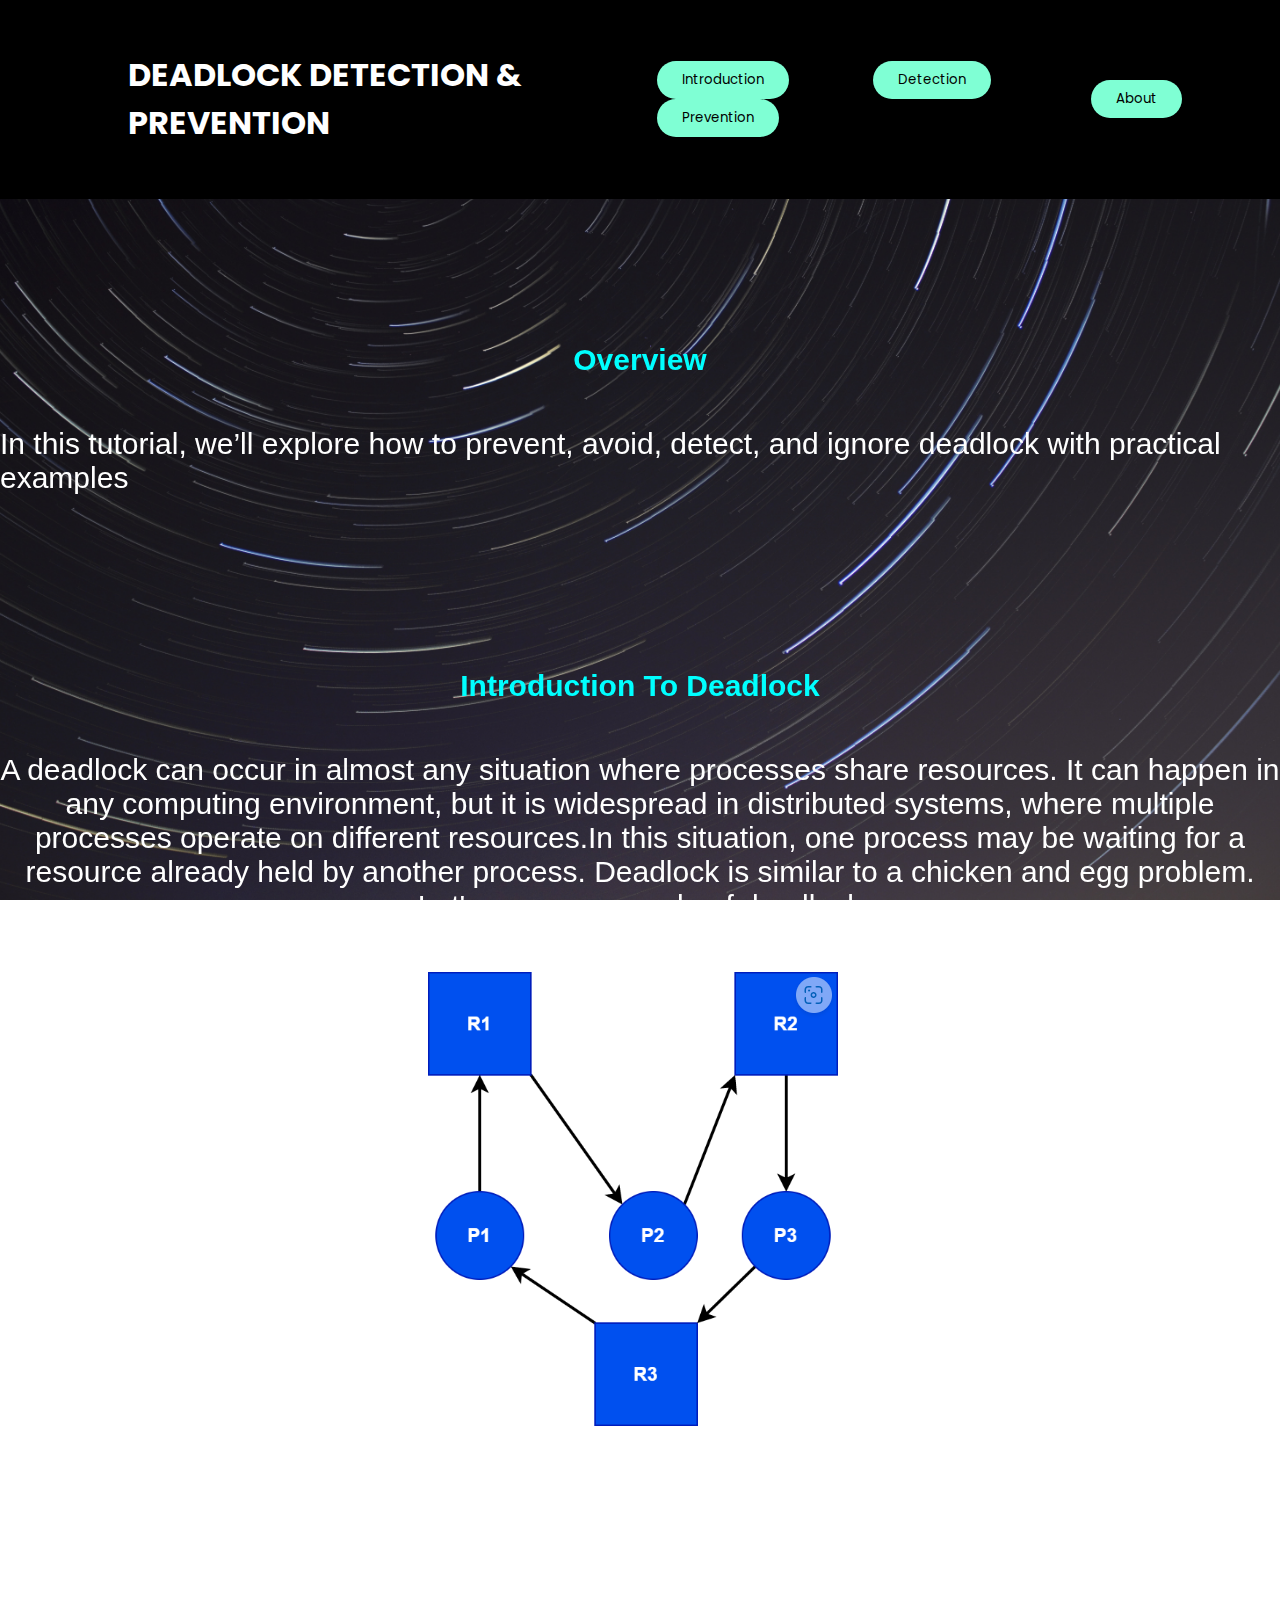
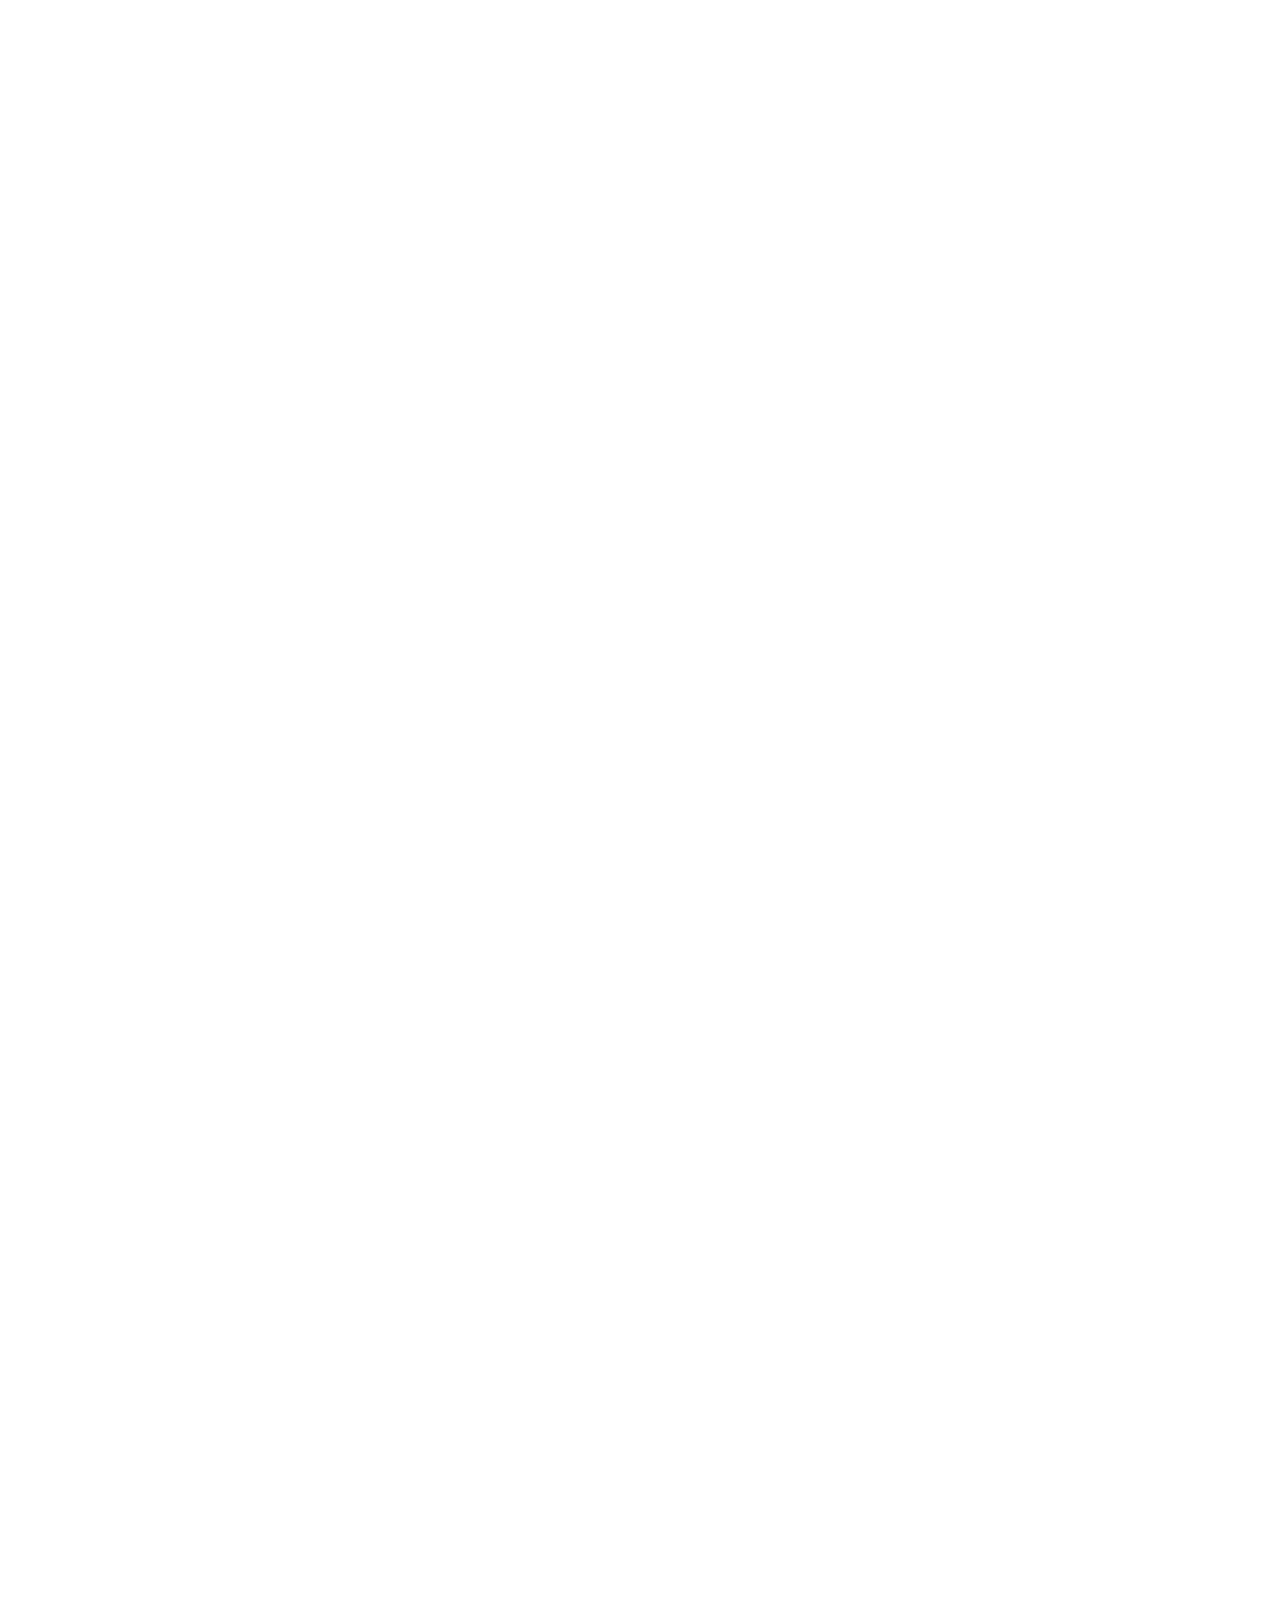
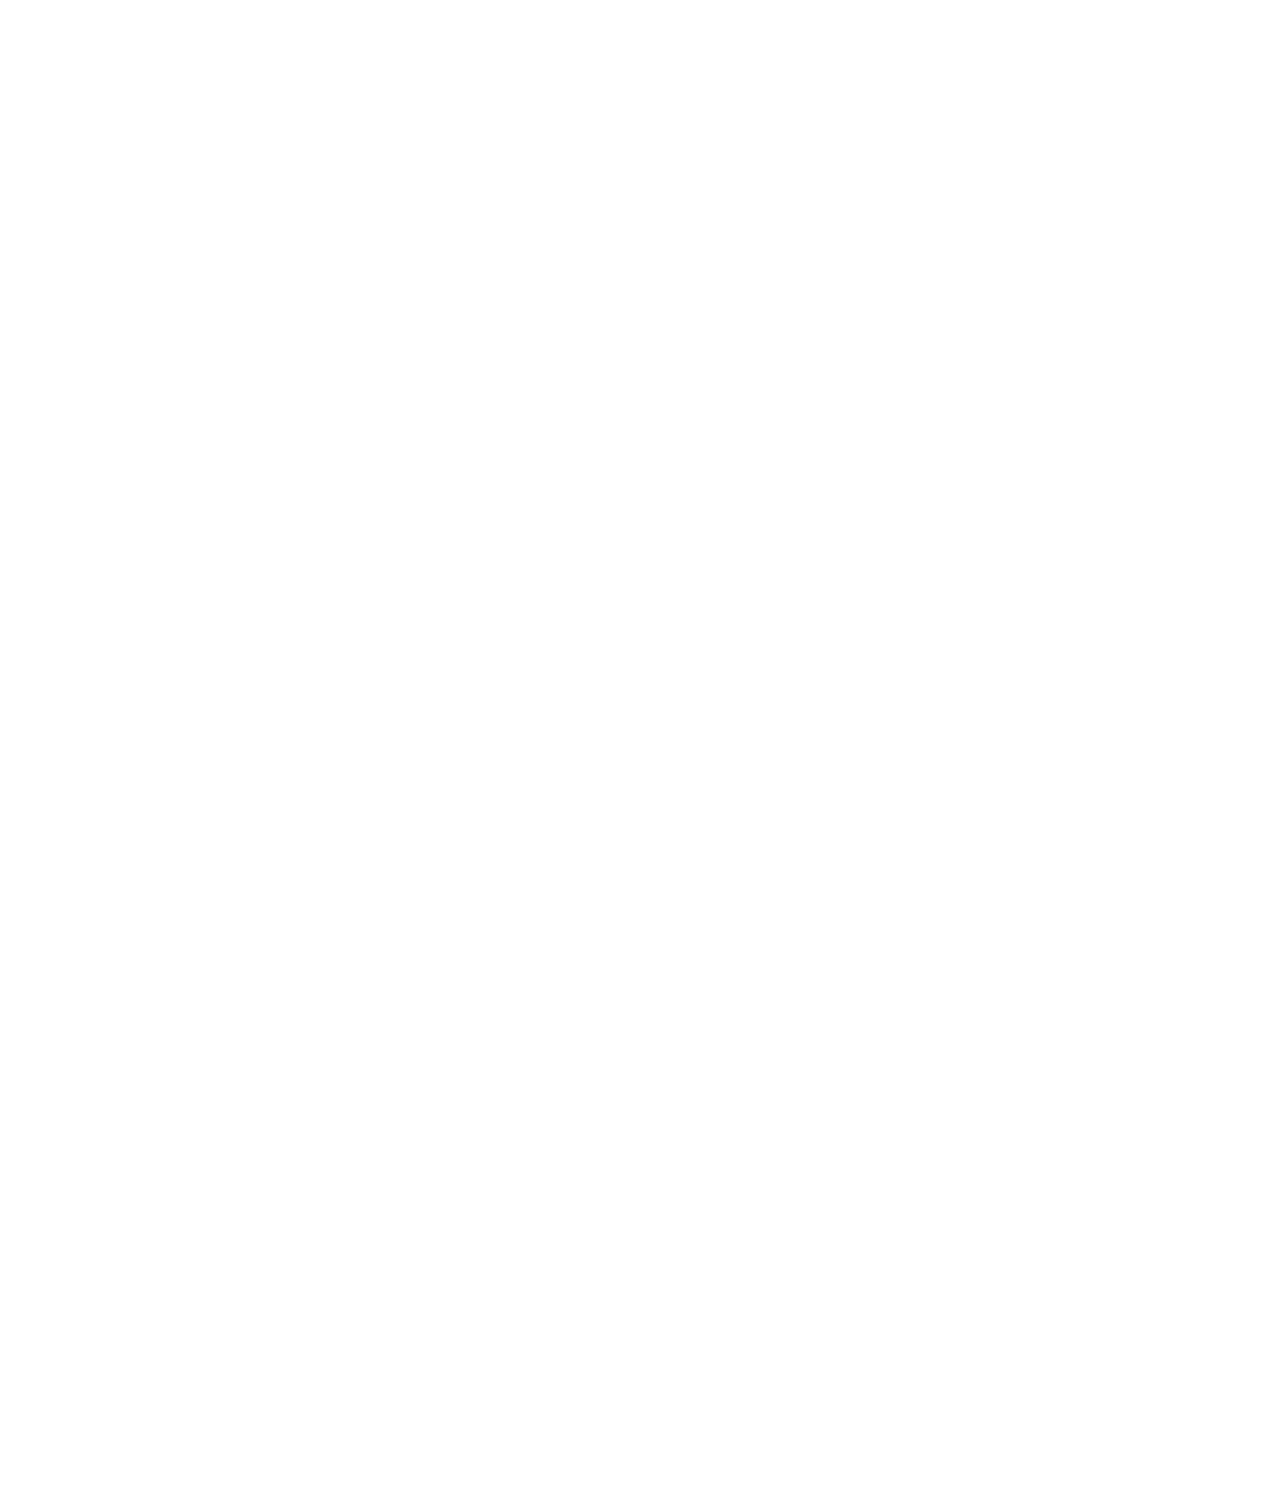
==== index.html @ 234215ac "3rd try" ====
<!DOCTYPE html>
<html lang="en">
<head>
    <meta charset="UTF-8">
    <meta http-equiv="X-UA-Compatible" content="IE=edge">
    <meta name="viewport" content="width=device-width, initial-scale=1.0">
    <title>Homepage</title>

    <link rel="stylesheet" href="style.css">
    <script defer src="app.js"></script>
</head>
<body>
    <header style="background-color: black">
        <h1 class="logo">DEADLOCK DETECTION & PREVENTION</h1>
        <nav>
            <ul class="nav__links">
                <li><a href="#intro"><button style="margin-right: 10px;">Introduction</button></a></li>
                <li><a href="#detect"><button style="margin-right: 10px;">Detection</button></a></li>
                <li><a href="index2.html" target="_blank"><button style="margin-right: 30px;">Prevention</button></a></li>
            </ul>
        </nav>
        <a class="cta" href="index2.html" target="_blank"><button style="margin-right: -30px;">About</button></a>
    </header>

    <section class="hidden">
        <h1 style="font-size: 30px; font-family:'Trebuchet MS', 'Lucida Sans Unicode', 'Lucida Grande', 'Lucida Sans', Arial, sans-serif; color:aqua">Overview</h1>
        <p style="font-size: 30px; font-family: Verdana, Geneva, Tahoma, sans-serif;">In this tutorial, we’ll explore how to prevent, avoid, detect, and ignore deadlock with practical examples</p>
    </section>

    <section class="hidden">
        <h1 style="font-size: 30px; font-family:'Trebuchet MS', 'Lucida Sans Unicode', 'Lucida Grande', 'Lucida Sans', Arial, sans-serifl; color:aqua; "id="intro">Introduction To Deadlock</h1>
        <p style="font-size: 30px; text-align: center; font-family: Verdana, Geneva, Tahoma, sans-serif;">A deadlock can occur in almost any situation where processes share resources. It can happen in any computing environment, but it is widespread in distributed systems, where multiple processes operate on different resources.In this situation, one process may be waiting for a resource already held by another process. Deadlock is similar to a chicken and egg problem.<br> Let's see an example of deadlock</p>
        <img src="1.png" class="imgone" style="border-color:aqua" alt="Deadlock">
        <p style="font-size: 30px; text-align: center; font-family: Verdana, Geneva, Tahoma, sans-serif;">Suppose there are three processes, P1, P2, and P3, and three resources, R1, R2, and R3. Now, suppose P1 requests a resource R2, which is held by P2. In such a case, P1 won’t proceed without R2 and will wait indefinitely because P2 can’t release resource 2 until it gets R3, which P3 holds. The same is true for P1 and P3. Thus, it’s an ideal example of a deadlock situation in OS.</p>
    </section>

    <section class="hidden">
        <h1 style="font-size: 30px; font-family:'Trebuchet MS', 'Lucida Sans Unicode', 'Lucida Grande', 'Lucida Sans', Arial, sans-serif; color:aqua;"> Necessary Conditions for Deadlock</h1>
        <p style="font-size: 25px; text-align: center; font-family: Verdana, Geneva, Tahoma, sans-serif;">Deadlock can arise if the following four conditions hold simultaneously:<br>

            <b style="color:aquamarine">The first condition is mutual exclusion.</b> In this condition, we can’t share a resource among the different processes at the same time.<br><br>
            
            For example, if two people want to print a paper simultaneously, this process can not be done. One has to wait until the system releases the print (resource). Thus, we can assign a resource to only one process at a time.<br><br>
            
            <b style="color:aquamarine">The second necessary condition for deadlock is the hold and wait or resource holding.</b> In this condition, a process simultaneously holds at least one resource and waits for another resource at a time. Here, the process is not in the running state. It’s in a waiting state.<br><br>
            
            <b style="color:aquamarine">The third condition is no preemption.</b> If a process holds a resource, then the resource can not be taken away forcefully from the process until it releases the resource. This statement also holds when the process is in a waiting state.<br><br>
            
            <b style="color:aquamarine">The final condition for deadlock is the circular wait.</b> Let’s assume the process P1 is waiting for a resource R2. Now that particular resource R2 is already held by a process P2. Process P2 is waiting for the resource, held by the next process. This will continue until the last process is waiting for the resource held by the first process.<br><br>
            
            The circular wait condition creates a circular chain and puts all the processes in a waiting state.</p>
    </section><br><br><br><br><br><br>

    
    <section class="hidden">
        <h1 style="font-size: 30px; font-family:'Trebuchet MS', 'Lucida Sans Unicode', 'Lucida Grande', 'Lucida Sans', Arial, sans-serif; color:aqua;" id="detect">Detection & Avoidance</h1>
        <div class="row">
            <div class="column">
              <img src="5.png" alt="Snow" style="width:100%; border-radius: 15px;">
            </div>
            <div class="column">
              <img src="6.png" alt="Forest" style=" height: 455px; width:100%; border-radius: 15px;">
            </div>
          </div>
        
        <p style="font-size: 20px; text-align: center; font-family: Verdana, Geneva, Tahoma, sans-serif;">In this method, the OS assumes that a deadlock will occur in the future. So <b style="color:aquamarine">it runs a deadlock detection mechanism with a certain interval of time, and when it detects the deadlock, it starts a recovery approach.</b> The main task of the OS is to detect the deadlock. There’re two methods of detection which we’ve already covered before.Here, we use the same methods with some improvisations:</p>

        <p style="font-size: 20px; text-align: center; font-family: Verdana, Geneva, Tahoma, sans-serif;"><b style="color:aquamarine">In the wait-for graph method, the OS checks the formation of a circle.</b> It’s somehow the same as the resource allocation graph (RAG) with some differences. Mostly it causes confusion between the RAG and Wait-for graph.<br><b style="color:aquamarine">The main difference between a RAG and a wait-for graph is the number of vertices each graph contains.</b> A RAG graph has two vertices: resource and process. A wait-for graph has one vertex: process.<br>We can also create a wait-for graph using a RAG:</p><br> <br>

        <img src="8.png" style="border-radius:15px"><br><br>

        <p style="font-size: 20px; text-align: center; font-family: Verdana, Geneva, Tahoma, sans-serif;">The wait-for graph is not making a circle, which means it’ll not lead the system to a deadlock.<br><b style="color:aquamarine">For multiple instance resources, we use the Safety algorithm, which uses the same approach as the Banker’s algorithm.</b> But it doesn’t have a maximum required resource matrix. It has only three matrices: allocated, available, and current requirement matrix.<br>Now, as soon as the OS detects a deadlock, it’ll start the recovery method.<b style="color:aquamarine">There are two main approaches to recover from a deadlock:</b></p>

        <br>
        <br>



    </section>

    
    <section class="hidden">
        <a href="index2.html" target="_blank"><button style="font-size: 40px; border-radius:12px; color:black"> Next Page</button></a>
        <p><i style="color:antiquewhite; margin-left: 24px;">See More about Prevention</i></p>
    </section>

    
    
</body>
</html>
---- style.css ----
@import url('https://fonts.googleapis.com/css2?family=Poppins:wght@700&display=swap');

*{
    font-family: 'Poppins', sans-serif;
    }

body{
    /* background-color: #131316; */
    color: #ffffff;
    font-family: 'Poppins', sans-serif;
    padding: 0;
    margin: 0;
}


html { 
    background: url(sky.jpg) no-repeat center center fixed; 
    -webkit-background-size: cover;
    -moz-background-size: cover;
    -o-background-size: cover;
    background-size: cover;
  }




section {
    display: grid;
    place-items: center;
    align-content: center;
    min-height: 50vh;

}

header {
    display: flex;
    justify-content: flex-end;
    align-items: center;
    padding: 30px 10%;

}

.logo {
    cursor: pointer;
    margin-right: auto;
}

.nav__links {
    list-style: none;
}

.nav__links li {
    display: inline-block;
    padding: 0px 20px;
}

.nav__links li a {
    transition: all 0.3s ease 0s;
}

.nav__links li a:hover {
    color: #0088a9; 
}

button {
    margin-left: 30px;
    padding: 9px 25px;
    background-color:aquamarine;
    border: none;
    border-radius: 50px;
    cursor: pointer;
    transition: all 0.3s ease 0s;

}

button:hover {
    background-color: white;
    color: rgba(0,136,169,1);
}

.hidden {
    opacity: 0;
    filter: blur(5px);
    transform: translateX(-100%);
    transition: all 1s;
}

.show {
    opacity: 1;
    filter: blur(0);
    transform: translatex(0);
}

.imgone {
    border-radius: 15px;
}




.row {
    display: flex;
  }
  
  /* Create three equal columns that sits next to each other */
  .column {
    flex: 33.33%;
    padding: 40px;
  }
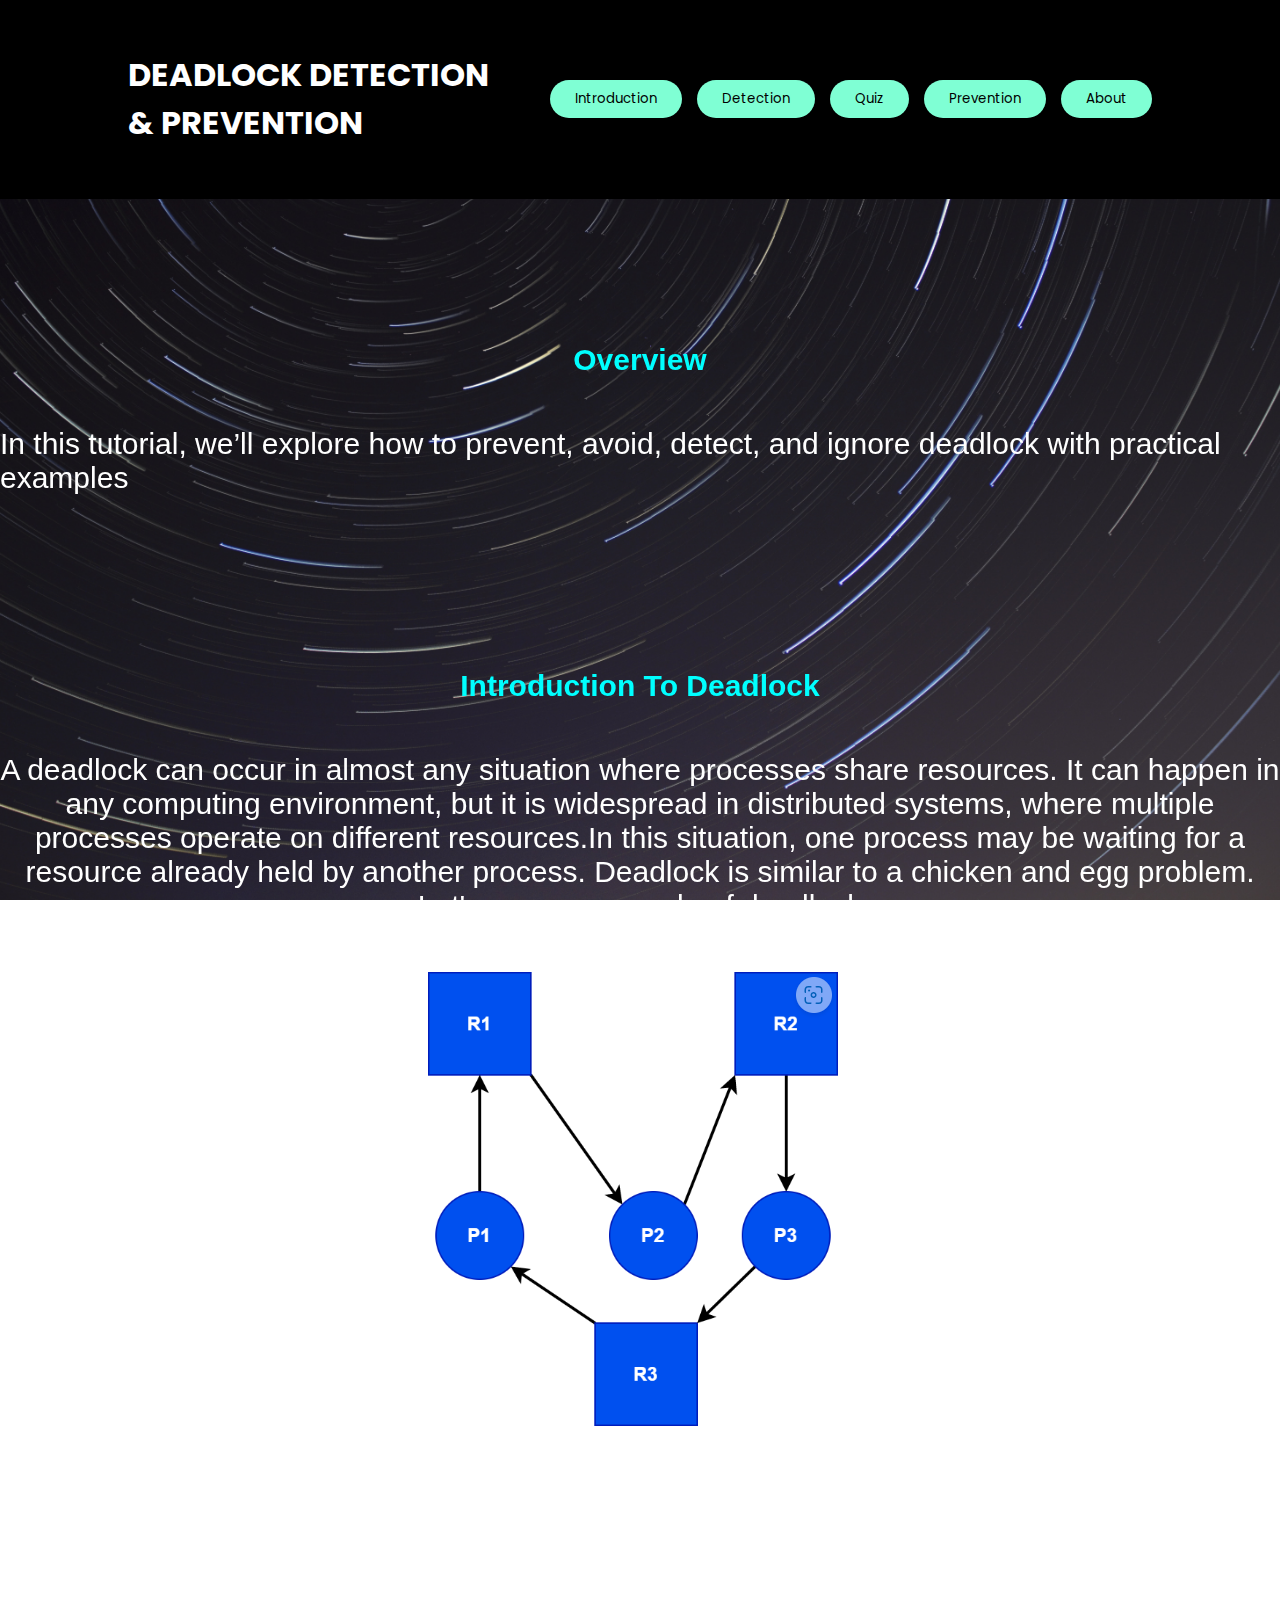
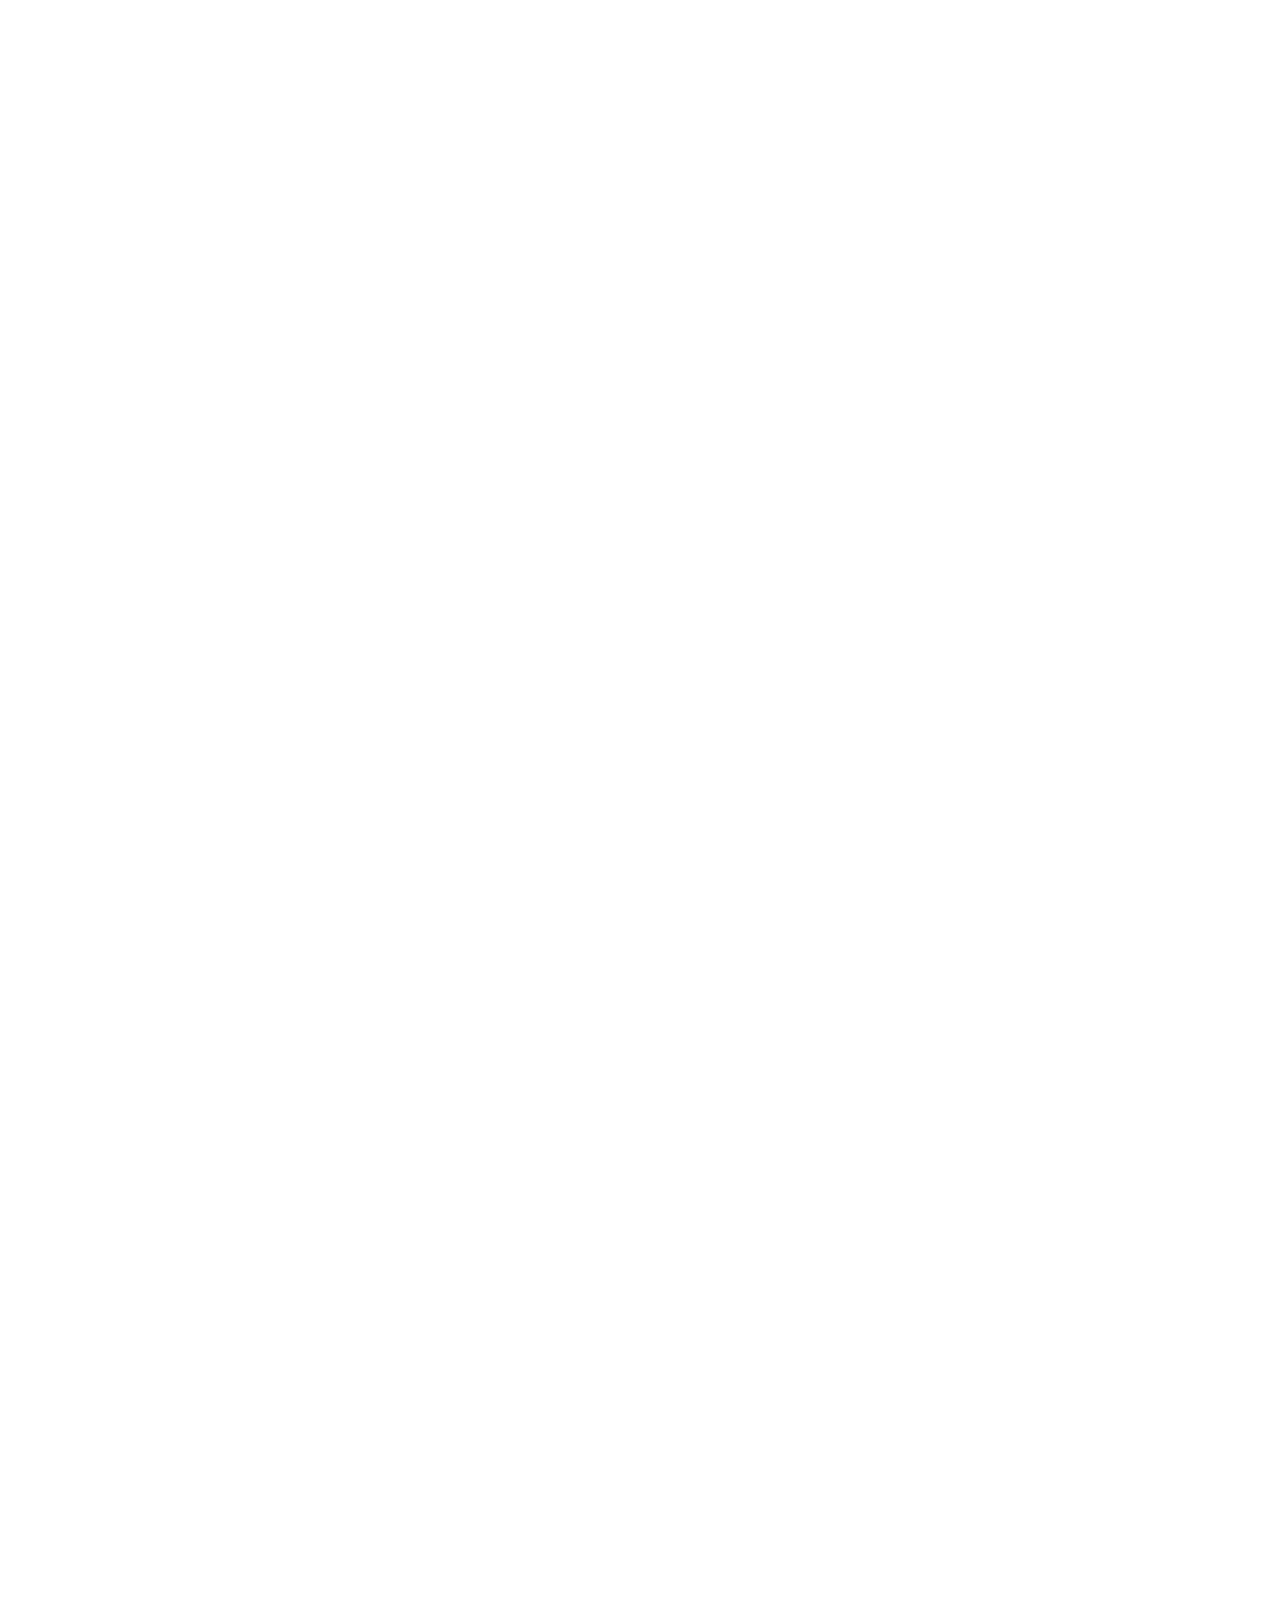
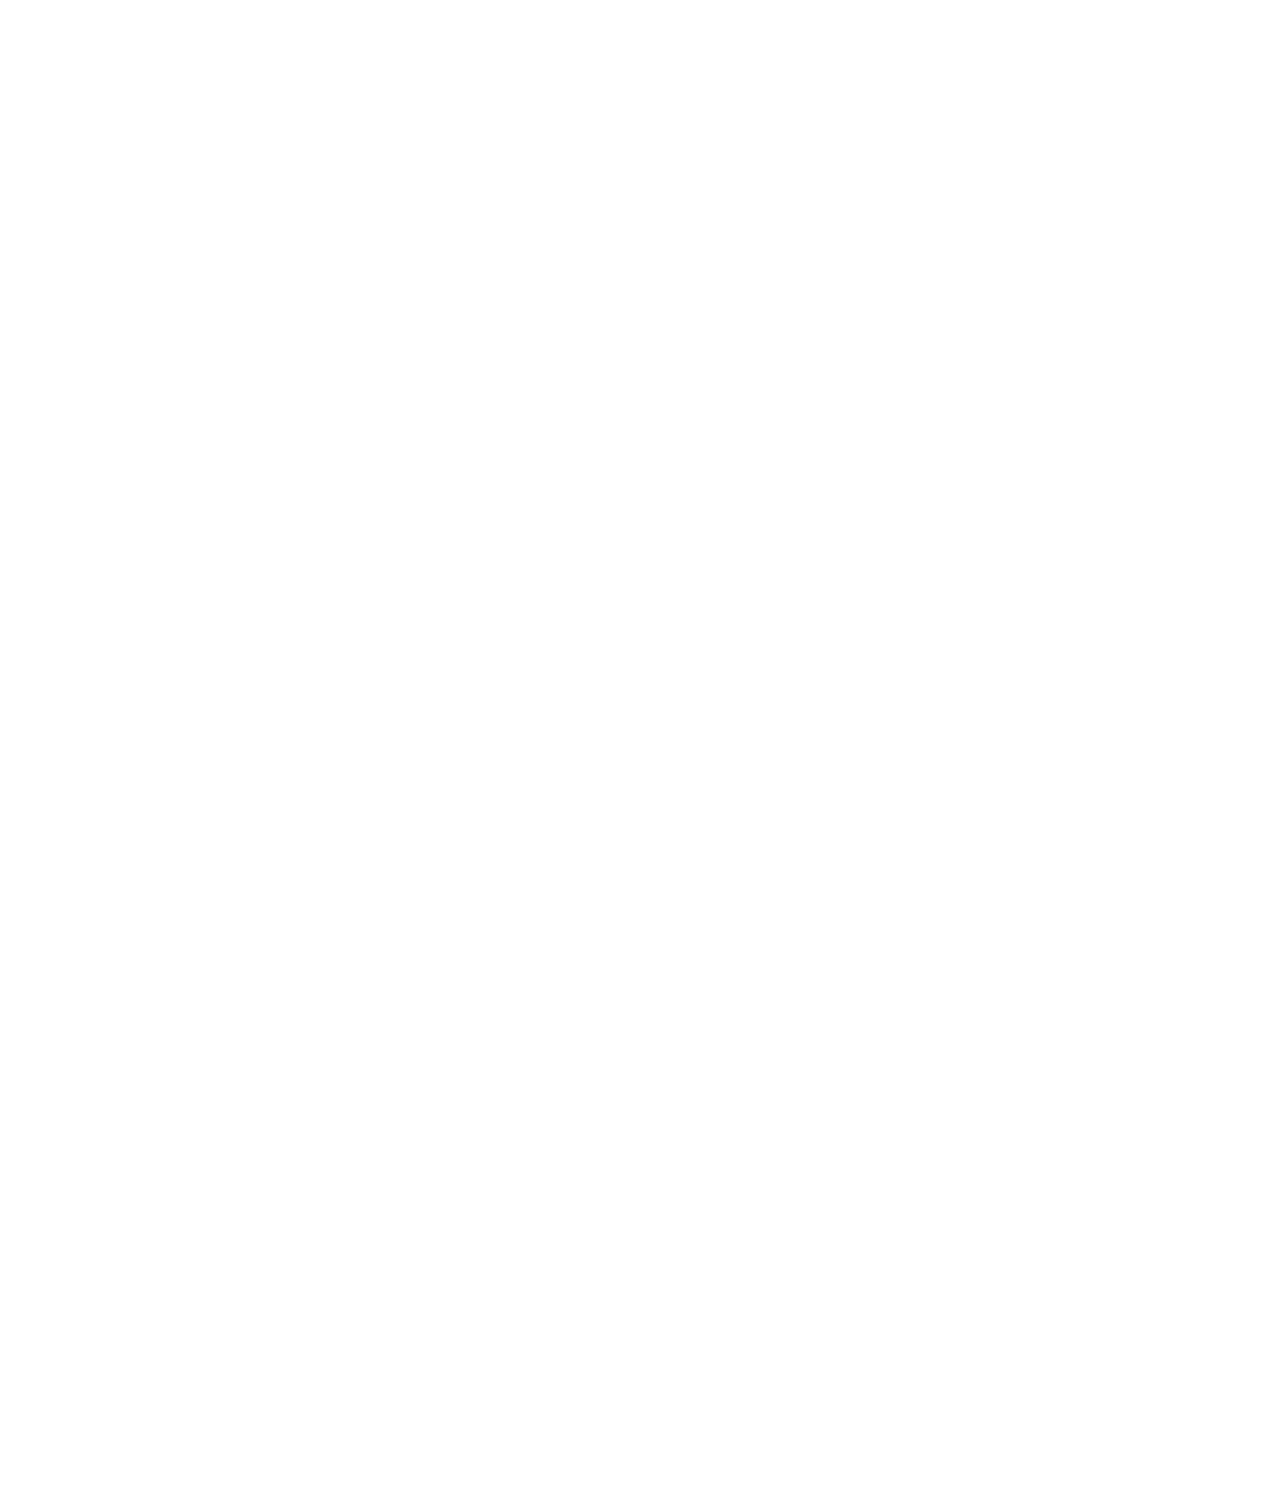
==== commit 9a4c449c: "15th try" ====
--- a/index.html
+++ b/index.html
@@ -1,90 +1,274 @@
 <!DOCTYPE html>
 <html lang="en">
-<head>
-    <meta charset="UTF-8">
-    <meta http-equiv="X-UA-Compatible" content="IE=edge">
-    <meta name="viewport" content="width=device-width, initial-scale=1.0">
+  <head>
+    <meta charset="UTF-8" />
+    <meta http-equiv="X-UA-Compatible" content="IE=edge" />
+    <meta name="viewport" content="width=device-width, initial-scale=1.0" />
     <title>Homepage</title>
 
-    <link rel="stylesheet" href="style.css">
+    <link rel="stylesheet" href="style.css" />
     <script defer src="app.js"></script>
-</head>
-<body>
+  </head>
+  <body>
     <header style="background-color: black">
-        <h1 class="logo">DEADLOCK DETECTION & PREVENTION</h1>
-        <nav>
-            <ul class="nav__links">
-                <li><a href="#intro"><button style="margin-right: 10px;">Introduction</button></a></li>
-                <li><a href="#detect"><button style="margin-right: 10px;">Detection</button></a></li>
-                <li><a href="index2.html" target="_blank"><button style="margin-right: 30px;">Prevention</button></a></li>
-            </ul>
-        </nav>
-        <a class="cta" href="index2.html" target="_blank"><button style="margin-right: -30px;">About</button></a>
+      <h1 class="logo">DEADLOCK DETECTION & PREVENTION</h1>
+      <nav>
+        <ul class="nav__links">
+          <a href="#intro"><button>Introduction</button></a>
+
+          <a href="#detect"><button>Detection</button></a>
+
+          <a href="quiz.html" target="_blank"><button>Quiz</button></a>
+
+          <a href="index2.html" target="_blank"><button>Prevention</button></a>
+
+          <a class="cta" href="index2.html" target="_blank"
+            ><button>About</button></a
+          >
+        </ul>
+      </nav>
     </header>
 
     <section class="hidden">
-        <h1 style="font-size: 30px; font-family:'Trebuchet MS', 'Lucida Sans Unicode', 'Lucida Grande', 'Lucida Sans', Arial, sans-serif; color:aqua">Overview</h1>
-        <p style="font-size: 30px; font-family: Verdana, Geneva, Tahoma, sans-serif;">In this tutorial, we’ll explore how to prevent, avoid, detect, and ignore deadlock with practical examples</p>
-    </section>
-
-    <section class="hidden">
-        <h1 style="font-size: 30px; font-family:'Trebuchet MS', 'Lucida Sans Unicode', 'Lucida Grande', 'Lucida Sans', Arial, sans-serifl; color:aqua; "id="intro">Introduction To Deadlock</h1>
-        <p style="font-size: 30px; text-align: center; font-family: Verdana, Geneva, Tahoma, sans-serif;">A deadlock can occur in almost any situation where processes share resources. It can happen in any computing environment, but it is widespread in distributed systems, where multiple processes operate on different resources.In this situation, one process may be waiting for a resource already held by another process. Deadlock is similar to a chicken and egg problem.<br> Let's see an example of deadlock</p>
-        <img src="1.png" class="imgone" style="border-color:aqua" alt="Deadlock">
-        <p style="font-size: 30px; text-align: center; font-family: Verdana, Geneva, Tahoma, sans-serif;">Suppose there are three processes, P1, P2, and P3, and three resources, R1, R2, and R3. Now, suppose P1 requests a resource R2, which is held by P2. In such a case, P1 won’t proceed without R2 and will wait indefinitely because P2 can’t release resource 2 until it gets R3, which P3 holds. The same is true for P1 and P3. Thus, it’s an ideal example of a deadlock situation in OS.</p>
-    </section>
-
-    <section class="hidden">
-        <h1 style="font-size: 30px; font-family:'Trebuchet MS', 'Lucida Sans Unicode', 'Lucida Grande', 'Lucida Sans', Arial, sans-serif; color:aqua;"> Necessary Conditions for Deadlock</h1>
-        <p style="font-size: 25px; text-align: center; font-family: Verdana, Geneva, Tahoma, sans-serif;">Deadlock can arise if the following four conditions hold simultaneously:<br>
-
-            <b style="color:aquamarine">The first condition is mutual exclusion.</b> In this condition, we can’t share a resource among the different processes at the same time.<br><br>
-            
-            For example, if two people want to print a paper simultaneously, this process can not be done. One has to wait until the system releases the print (resource). Thus, we can assign a resource to only one process at a time.<br><br>
-            
-            <b style="color:aquamarine">The second necessary condition for deadlock is the hold and wait or resource holding.</b> In this condition, a process simultaneously holds at least one resource and waits for another resource at a time. Here, the process is not in the running state. It’s in a waiting state.<br><br>
-            
-            <b style="color:aquamarine">The third condition is no preemption.</b> If a process holds a resource, then the resource can not be taken away forcefully from the process until it releases the resource. This statement also holds when the process is in a waiting state.<br><br>
-            
-            <b style="color:aquamarine">The final condition for deadlock is the circular wait.</b> Let’s assume the process P1 is waiting for a resource R2. Now that particular resource R2 is already held by a process P2. Process P2 is waiting for the resource, held by the next process. This will continue until the last process is waiting for the resource held by the first process.<br><br>
-            
-            The circular wait condition creates a circular chain and puts all the processes in a waiting state.</p>
-    </section><br><br><br><br><br><br>
-
-    
-    <section class="hidden">
-        <h1 style="font-size: 30px; font-family:'Trebuchet MS', 'Lucida Sans Unicode', 'Lucida Grande', 'Lucida Sans', Arial, sans-serif; color:aqua;" id="detect">Detection & Avoidance</h1>
-        <div class="row">
-            <div class="column">
-              <img src="5.png" alt="Snow" style="width:100%; border-radius: 15px;">
-            </div>
-            <div class="column">
-              <img src="6.png" alt="Forest" style=" height: 455px; width:100%; border-radius: 15px;">
-            </div>
-          </div>
-        
-        <p style="font-size: 20px; text-align: center; font-family: Verdana, Geneva, Tahoma, sans-serif;">In this method, the OS assumes that a deadlock will occur in the future. So <b style="color:aquamarine">it runs a deadlock detection mechanism with a certain interval of time, and when it detects the deadlock, it starts a recovery approach.</b> The main task of the OS is to detect the deadlock. There’re two methods of detection which we’ve already covered before.Here, we use the same methods with some improvisations:</p>
-
-        <p style="font-size: 20px; text-align: center; font-family: Verdana, Geneva, Tahoma, sans-serif;"><b style="color:aquamarine">In the wait-for graph method, the OS checks the formation of a circle.</b> It’s somehow the same as the resource allocation graph (RAG) with some differences. Mostly it causes confusion between the RAG and Wait-for graph.<br><b style="color:aquamarine">The main difference between a RAG and a wait-for graph is the number of vertices each graph contains.</b> A RAG graph has two vertices: resource and process. A wait-for graph has one vertex: process.<br>We can also create a wait-for graph using a RAG:</p><br> <br>
-
-        <img src="8.png" style="border-radius:15px"><br><br>
-
-        <p style="font-size: 20px; text-align: center; font-family: Verdana, Geneva, Tahoma, sans-serif;">The wait-for graph is not making a circle, which means it’ll not lead the system to a deadlock.<br><b style="color:aquamarine">For multiple instance resources, we use the Safety algorithm, which uses the same approach as the Banker’s algorithm.</b> But it doesn’t have a maximum required resource matrix. It has only three matrices: allocated, available, and current requirement matrix.<br>Now, as soon as the OS detects a deadlock, it’ll start the recovery method.<b style="color:aquamarine">There are two main approaches to recover from a deadlock:</b></p>
-
-        <br>
-        <br>
-
-
-
-    </section>
-
-    
-    <section class="hidden">
-        <a href="index2.html" target="_blank"><button style="font-size: 40px; border-radius:12px; color:black"> Next Page</button></a>
-        <p><i style="color:antiquewhite; margin-left: 24px;">See More about Prevention</i></p>
-    </section>
-
-    
-    
-</body>
-</html>+      <h1
+        style="
+          font-size: 30px;
+          font-family: 'Trebuchet MS', 'Lucida Sans Unicode', 'Lucida Grande',
+            'Lucida Sans', Arial, sans-serif;
+          color: aqua;
+        "
+      >
+        Overview
+      </h1>
+      <p
+        style="
+          font-size: 30px;
+          font-family: Verdana, Geneva, Tahoma, sans-serif;
+        "
+      >
+        In this tutorial, we’ll explore how to prevent, avoid, detect, and
+        ignore deadlock with practical examples
+      </p>
+    </section>
+
+    <section class="hidden">
+      <h1
+        style="
+          font-size: 30px;
+          font-family: 'Trebuchet MS', 'Lucida Sans Unicode', 'Lucida Grande',
+            'Lucida Sans', Arial, sans-serifl;
+          color: aqua;
+        "
+        id="intro"
+      >
+        Introduction To Deadlock
+      </h1>
+      <p
+        style="
+          font-size: 30px;
+          text-align: center;
+          font-family: Verdana, Geneva, Tahoma, sans-serif;
+        "
+      >
+        A deadlock can occur in almost any situation where processes share
+        resources. It can happen in any computing environment, but it is
+        widespread in distributed systems, where multiple processes operate on
+        different resources.In this situation, one process may be waiting for a
+        resource already held by another process. Deadlock is similar to a
+        chicken and egg problem.<br />
+        Let's see an example of deadlock
+      </p>
+      <img
+        src="1.png"
+        class="imgone"
+        style="border-color: aqua"
+        alt="Deadlock"
+      />
+      <p
+        style="
+          font-size: 30px;
+          text-align: center;
+          font-family: Verdana, Geneva, Tahoma, sans-serif;
+        "
+      >
+        Suppose there are three processes, P1, P2, and P3, and three resources,
+        R1, R2, and R3. Now, suppose P1 requests a resource R2, which is held by
+        P2. In such a case, P1 won’t proceed without R2 and will wait
+        indefinitely because P2 can’t release resource 2 until it gets R3, which
+        P3 holds. The same is true for P1 and P3. Thus, it’s an ideal example of
+        a deadlock situation in OS.
+      </p>
+    </section>
+
+    <section class="hidden">
+      <h1
+        style="
+          font-size: 30px;
+          font-family: 'Trebuchet MS', 'Lucida Sans Unicode', 'Lucida Grande',
+            'Lucida Sans', Arial, sans-serif;
+          color: aqua;
+        "
+      >
+        Necessary Conditions for Deadlock
+      </h1>
+      <p
+        style="
+          font-size: 25px;
+          text-align: center;
+          font-family: Verdana, Geneva, Tahoma, sans-serif;
+        "
+      >
+        Deadlock can arise if the following four conditions hold
+        simultaneously:<br />
+
+        <b style="color: aquamarine"
+          >The first condition is mutual exclusion.</b
+        >
+        In this condition, we can’t share a resource among the different
+        processes at the same time.<br /><br />
+
+        For example, if two people want to print a paper simultaneously, this
+        process can not be done. One has to wait until the system releases the
+        print (resource). Thus, we can assign a resource to only one process at
+        a time.<br /><br />
+
+        <b style="color: aquamarine"
+          >The second necessary condition for deadlock is the hold and wait or
+          resource holding.</b
+        >
+        In this condition, a process simultaneously holds at least one resource
+        and waits for another resource at a time. Here, the process is not in
+        the running state. It’s in a waiting state.<br /><br />
+
+        <b style="color: aquamarine">The third condition is no preemption.</b>
+        If a process holds a resource, then the resource can not be taken away
+        forcefully from the process until it releases the resource. This
+        statement also holds when the process is in a waiting state.<br /><br />
+
+        <b style="color: aquamarine"
+          >The final condition for deadlock is the circular wait.</b
+        >
+        Let’s assume the process P1 is waiting for a resource R2. Now that
+        particular resource R2 is already held by a process P2. Process P2 is
+        waiting for the resource, held by the next process. This will continue
+        until the last process is waiting for the resource held by the first
+        process.<br /><br />
+
+        The circular wait condition creates a circular chain and puts all the
+        processes in a waiting state.
+      </p>
+    </section>
+    <br /><br /><br /><br /><br /><br />
+
+    <section class="hidden">
+      <h1
+        style="
+          font-size: 30px;
+          font-family: 'Trebuchet MS', 'Lucida Sans Unicode', 'Lucida Grande',
+            'Lucida Sans', Arial, sans-serif;
+          color: aqua;
+        "
+        id="detect"
+      >
+        Detection & Avoidance
+      </h1>
+      <div class="row">
+        <div class="column">
+          <img
+            src="5.png"
+            alt="Snow"
+            style="width: 100%; border-radius: 15px"
+          />
+        </div>
+        <div class="column">
+          <img
+            src="6.png"
+            alt="Forest"
+            style="height: 455px; width: 100%; border-radius: 15px"
+          />
+        </div>
+      </div>
+
+      <p
+        style="
+          font-size: 20px;
+          text-align: center;
+          font-family: Verdana, Geneva, Tahoma, sans-serif;
+        "
+      >
+        In this method, the OS assumes that a deadlock will occur in the future.
+        So
+        <b style="color: aquamarine"
+          >it runs a deadlock detection mechanism with a certain interval of
+          time, and when it detects the deadlock, it starts a recovery
+          approach.</b
+        >
+        The main task of the OS is to detect the deadlock. There’re two methods
+        of detection which we’ve already covered before.Here, we use the same
+        methods with some improvisations:
+      </p>
+
+      <p
+        style="
+          font-size: 20px;
+          text-align: center;
+          font-family: Verdana, Geneva, Tahoma, sans-serif;
+        "
+      >
+        <b style="color: aquamarine"
+          >In the wait-for graph method, the OS checks the formation of a
+          circle.</b
+        >
+        It’s somehow the same as the resource allocation graph (RAG) with some
+        differences. Mostly it causes confusion between the RAG and Wait-for
+        graph.<br /><b style="color: aquamarine"
+          >The main difference between a RAG and a wait-for graph is the number
+          of vertices each graph contains.</b
+        >
+        A RAG graph has two vertices: resource and process. A wait-for graph has
+        one vertex: process.<br />We can also create a wait-for graph using a
+        RAG:
+      </p>
+      <br />
+      <br />
+
+      <img src="8.png" style="border-radius: 15px" /><br /><br />
+
+      <p
+        style="
+          font-size: 20px;
+          text-align: center;
+          font-family: Verdana, Geneva, Tahoma, sans-serif;
+        "
+      >
+        The wait-for graph is not making a circle, which means it’ll not lead
+        the system to a deadlock.<br /><b style="color: aquamarine"
+          >For multiple instance resources, we use the Safety algorithm, which
+          uses the same approach as the Banker’s algorithm.</b
+        >
+        But it doesn’t have a maximum required resource matrix. It has only
+        three matrices: allocated, available, and current requirement matrix.<br />Now,
+        as soon as the OS detects a deadlock, it’ll start the recovery method.<b
+          style="color: aquamarine"
+          >There are two main approaches to recover from a deadlock:</b
+        >
+      </p>
+
+      <br />
+      <br />
+    </section>
+
+    <section class="hidden">
+      <a href="index2.html" target="_blank"
+        ><button style="font-size: 40px; border-radius: 12px; color: black">
+          Next Page
+        </button></a
+      >
+      <p>
+        <i style="color: antiquewhite; margin-left: 24px"
+          >See More about Prevention</i
+        >
+      </p>
+    </section>
+  </body>
+</html>
--- a/style.css
+++ b/style.css
@@ -47,23 +47,20 @@
 
 .nav__links {
     list-style: none;
+    display: flex;
+    flex-direction: row;
+    justify-content: flex-end;
+    gap:15px;
 }
 
-.nav__links li {
-    display: inline-block;
-    padding: 0px 20px;
-}
 
-.nav__links li a {
-    transition: all 0.3s ease 0s;
-}
 
-.nav__links li a:hover {
+.nav__links a:hover {
     color: #0088a9; 
 }
 
 button {
-    margin-left: 30px;
+    margin-left: 0;
     padding: 9px 25px;
     background-color:aquamarine;
     border: none;
